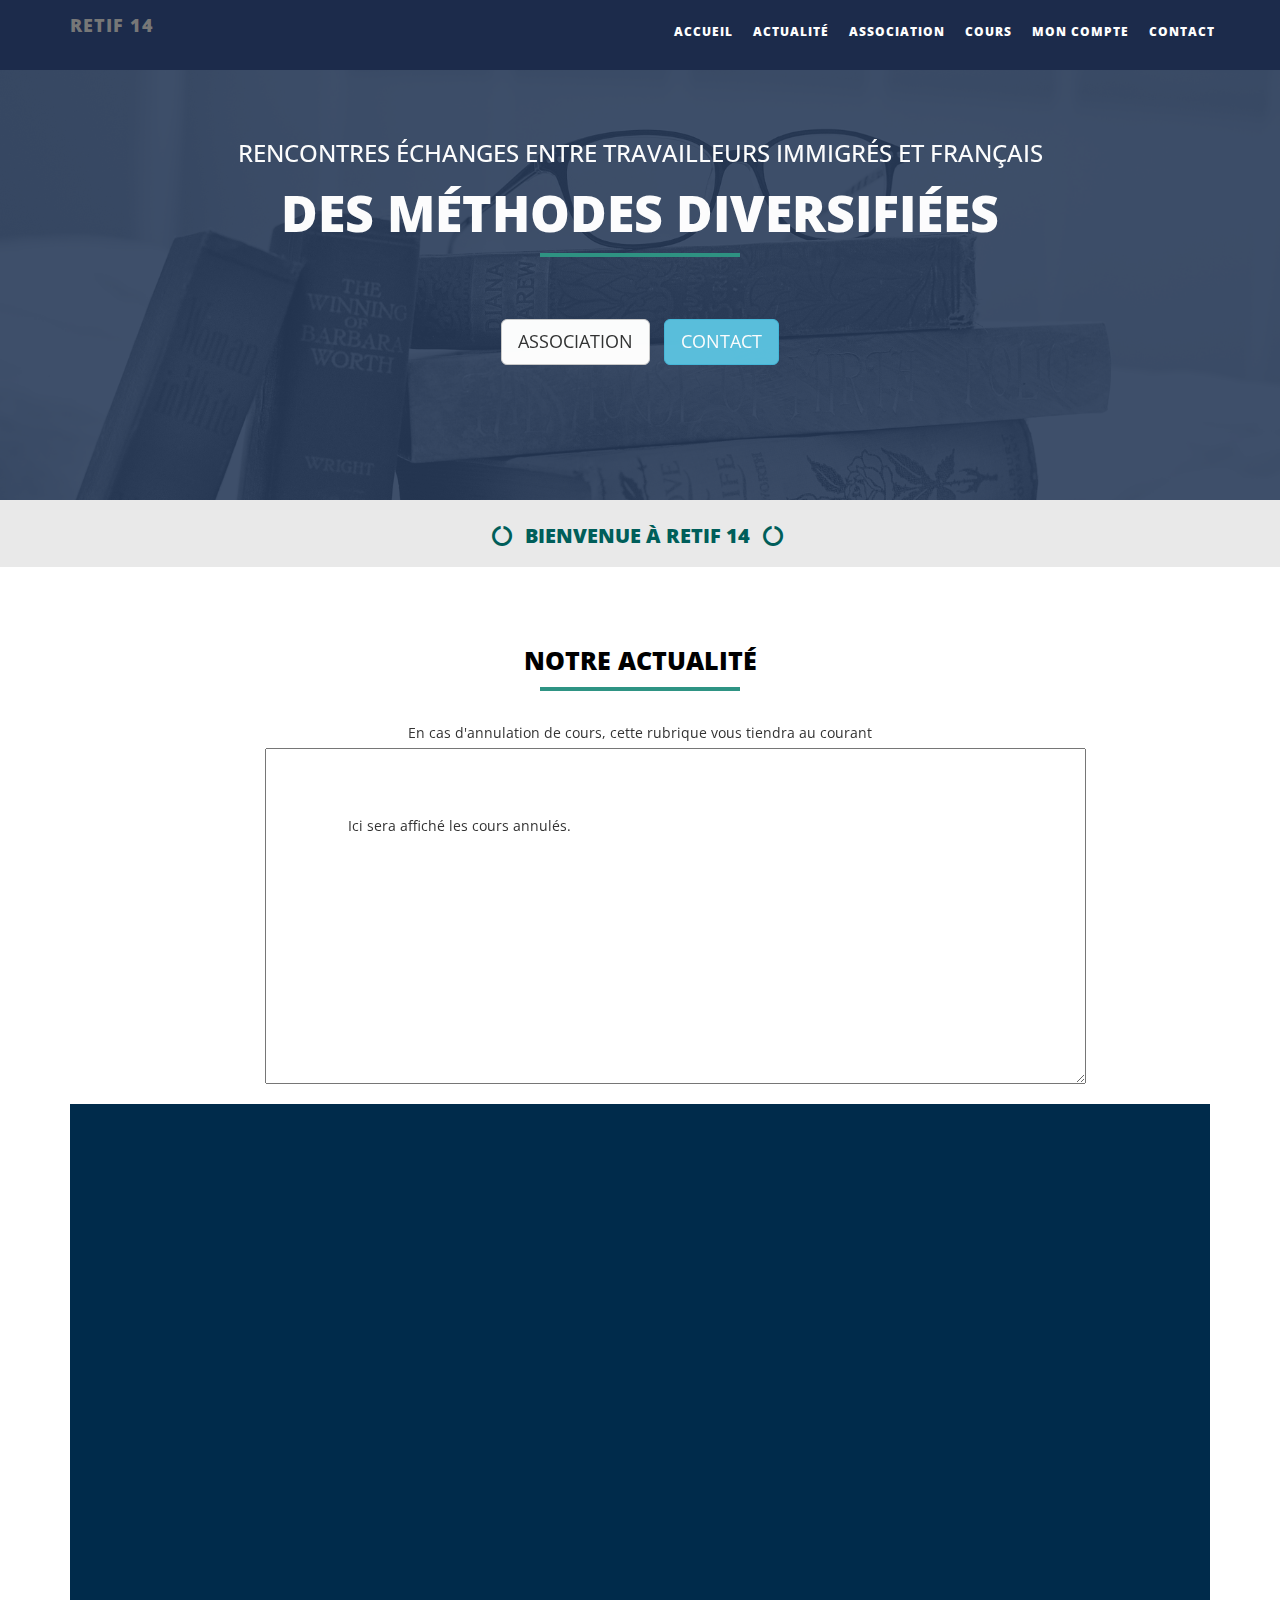
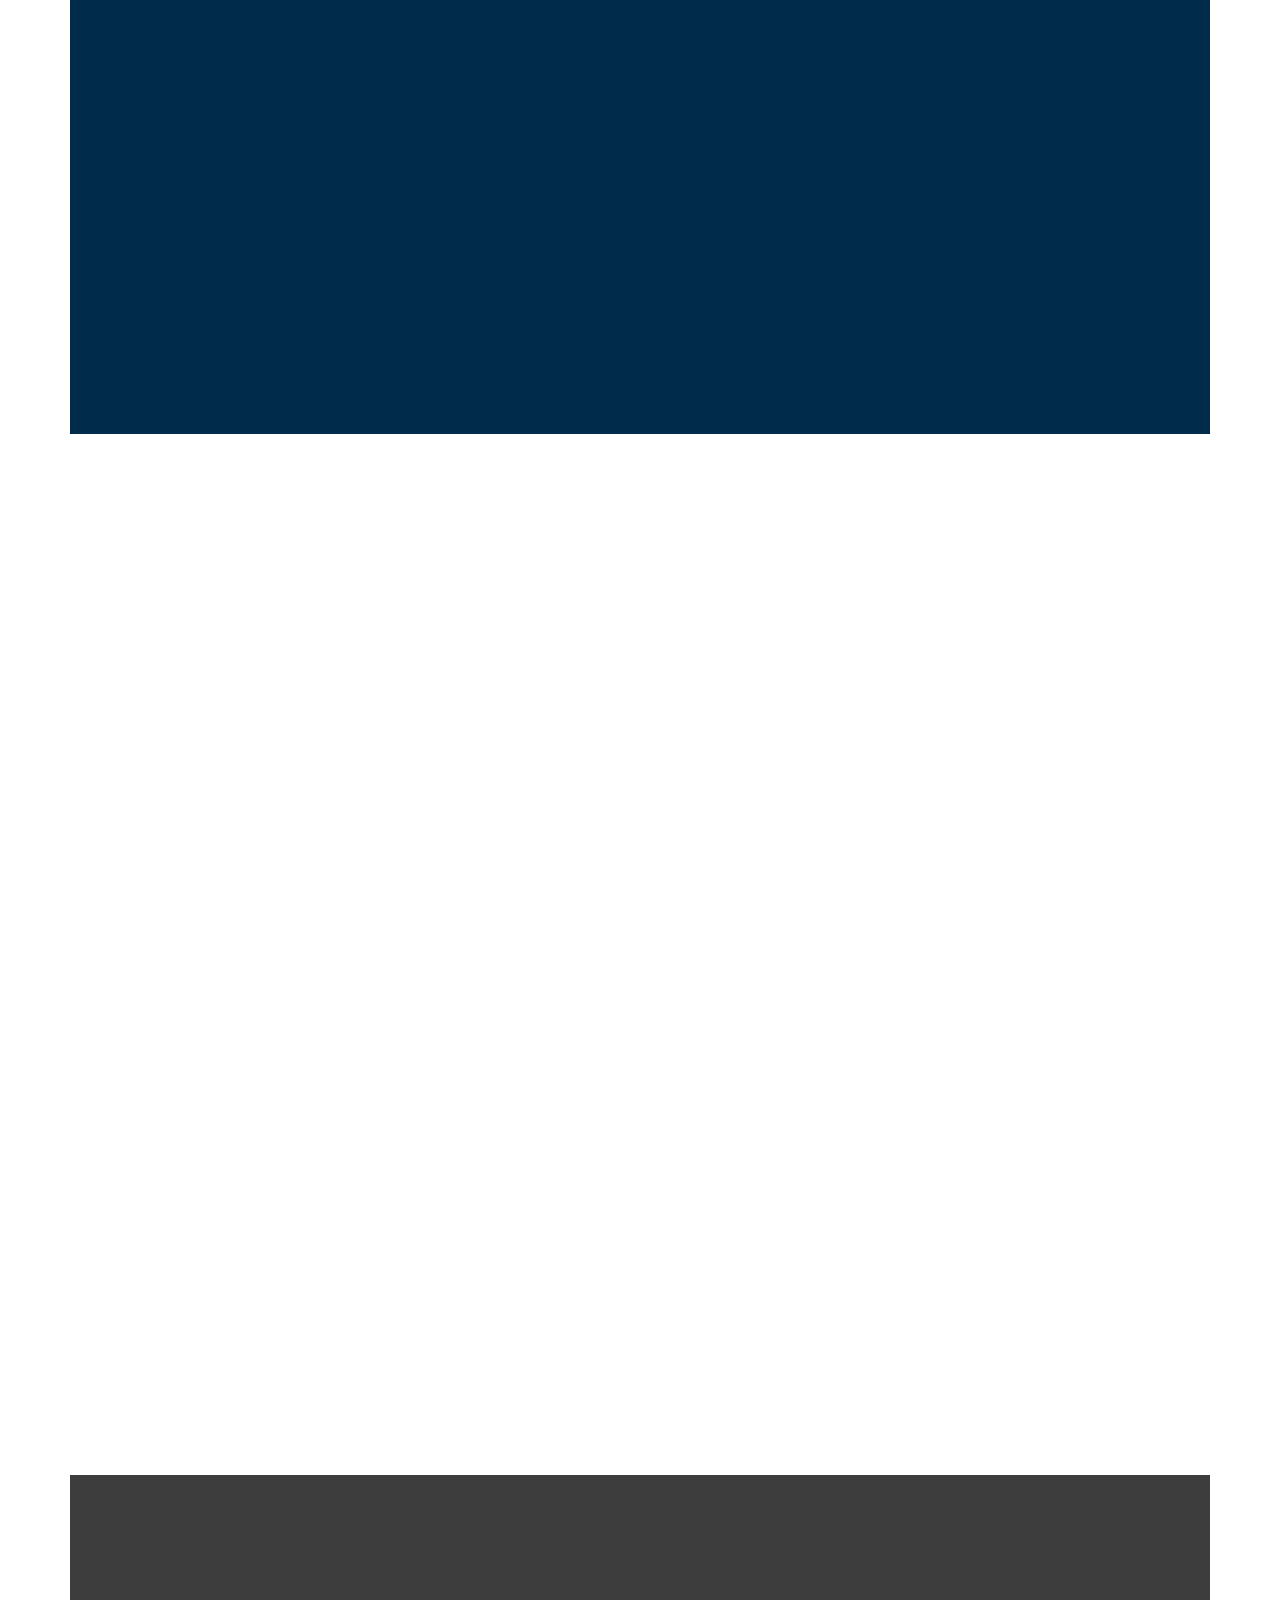
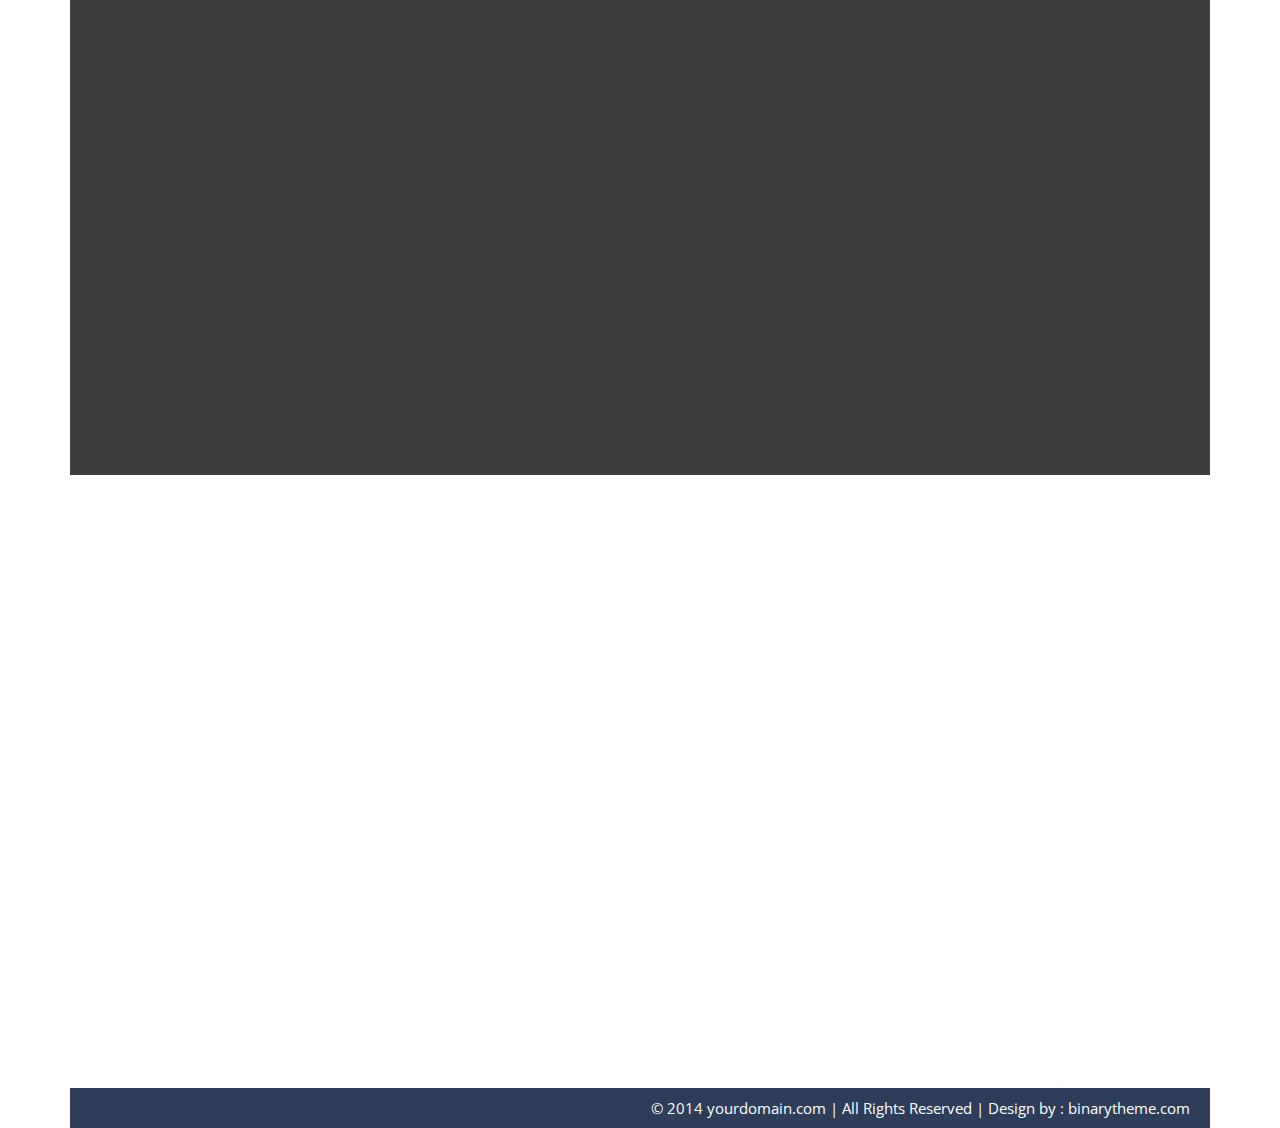
==== RETIF/ACCUEIL/ACCUEIL.html @ 1f532c7a "commit du 1er prototype" ====
﻿<!DOCTYPE html>
<html xmlns="http://www.w3.org/1999/xhtml">
<head>
    <meta charset="utf-8" />
    <meta name="viewport" content="width=device-width, initial-scale=1, maximum-scale=1" />
    <meta name="description" content="" />
    <meta name="author" content="" />
    <title>RETIF 14</title>
    <!-- BOOTSTRAP CORE STYLE CSS -->
    <link href="assets/css/bootstrap.css" rel="stylesheet" />
    <!-- FONT AWESOME CSS -->
	<link href="assets/css/font-awesome.min.css" rel="stylesheet" />
     <!-- FLEXSLIDER CSS -->
	<link href="assets/css/flexslider.css" rel="stylesheet" />
    <!-- CUSTOM STYLE CSS -->
    <link href="assets/css/style.css" rel="stylesheet" />    
  	<!-- Google	Fonts -->
	<link href='http://fonts.googleapis.com/css?family=Open+Sans:400,700,300' rel='stylesheet' type='text/css' />
</head>
<body >
   
 <div class="navbar navbar-inverse navbar-fixed-top " id="menu">
        <div class="container">
            <div class="navbar-header">
                <button type="button" class="navbar-toggle" data-toggle="collapse" data-target=".navbar-collapse">
                    <span class="icon-bar"></span>
                    <span class="icon-bar"></span>
                    <span class="icon-bar"></span>
                </button>
                <a class="navbar-brand">RETIF 14 </a>
            </div>
            <div class="navbar-collapse collapse move-me">
                <ul class="nav navbar-nav navbar-right">
                    <li ><a href="#home">ACCUEIL</a></li>
                     <li><a href="#features-sec">ACTUALITÉ</a></li>
                    <li><a href="#faculty-sec">ASSOCIATION</a></li>
                     <li><a href="#course-sec">COURS</a></li>
                     <li><a href ="#compte-sec"> MON COMPTE</a></li>
                     <li><a href="#contact-sec">CONTACT</a></li>
                </ul>
            </div>
           
        </div>
    </div>
      <!--NAVBAR SECTION END-->
       <div class="home-sec" id="home" >
           <div class="overlay">
 <div class="container">
           <div class="row text-center " >
           
               <div class="col-lg-12  col-md-12 col-sm-12">
               
                <div class="flexslider set-flexi" id="main-section" >
                    <ul class="slides move-me">
                        <!-- Slider 01 -->
                        <li>
                              <h3>Rencontres Échanges entre Travailleurs Immigrés et Français</h3>
                           <h1>DES MÉTHODES DIVERSIFIÉES</h1>
                            <a  href="#faculty-sec" class="btn btn-default btn-lg" >
                                ASSOCIATION 
                            </a>
                             <a  href="#contact-sec" class="btn btn-info btn-lg" >
                                CONTACT
                            </a>
                        </li>
                        <!-- End Slider 01 -->
                        
                        <!-- Slider 02 -->
                        <li>
                            <h3>Rencontres Échanges entre Travailleurs Immigrés et Français</h3>
                           <h1>DES COURS ADAPTÉS</h1>
                             <a  href="#faculty-sec" class="btn btn-default btn-lg" >
                               ASSOCIATION
                            </a>
                             <a  href="#contact-sec" class="btn btn-info btn-lg" >
                                CONTACT
                            </a>
                        </li>
                        <!-- End Slider 02 -->
                        
                        <!-- Slider 03 -->
                        <li>
                            <h3>Rencontres Échanges entre Travailleurs Immigrés et Français</h3>
                           <h1>DES PROFESSEURS ENGAGÉS</h1>
                             <a  href="#faculty-sec" class="btn btn-default btn-lg" >
                                ASSOCIATION
                            </a>
                             <a  href="#contact-sec" class="btn btn-info btn-lg" >
                                CONTACT
                            </a>
                        </li>
                        <!-- End Slider 03 -->
                    </ul>
                </div>
                   
     
              
              
            </div>
                
               </div>
                </div>
           </div>
           
       </div>
       <!--HOME SECTION END-->   
    <div  class="tag-line" >
         <div class="container">
           <div class="row  text-center" >
           
               <div class="col-lg-12  col-md-12 col-sm-12">
               
        <h2 data-scroll-reveal="enter from the bottom after 0.1s" ><i class="fa fa-circle-o-notch"></i> BIENVENUE À RETIF 14 <i class="fa fa-circle-o-notch"></i> </h2>
                   </div>
               </div>
             </div>
        
    </div>
    <!--HOME SECTION TAG LINE END-->   
         <div id="features-sec" class="container set-pad" >
             <div class="row text-center">
                 <div class="col-lg-8 col-lg-offset-2 col-md-8 col-sm-8 col-md-offset-2 col-sm-offset-2">
                     <h1 data-scroll-reveal="enter from the bottom after 0.2s"  class="header-line"> NOTRE ACTUALITÉ </h1>
                     <p data-scroll-reveal="enter from the bottom after 0.3s" >
                     En cas d'annulation de cours, cette rubrique vous tiendra au courant
                     <textarea name="textarea"
                    rows="11" cols="100">


                    Ici sera affiché les cours annulés.
                    
                    </textarea>

                    </p>
                 </div>

             </div>
             <!--/.HEADER LINE END-->


   <!-- FEATURES SECTION END-->
    <div id="faculty-sec" >
    <div class="container set-pad">
             <div class="row text-center">
                 <div class="col-lg-8 col-lg-offset-2 col-md-8 col-sm-8 col-md-offset-2 col-sm-offset-2">
                     <h1 data-scroll-reveal="enter from the bottom after 0.1s" class="header-line">ASSOCIATION </h1>
                     <p data-scroll-reveal="enter from the bottom after 0.3s">
                      Découvrez notre association !
                         </p>
                 </div>

             </div>
             <!--/.HEADER LINE END-->

           <div class="row" >
           
               
                 <div class="col-lg-4  col-md-4 col-sm-4" data-scroll-reveal="enter from the bottom after 0.4s">
                     <div class="faculty-div">
                     <img src="assets/img/faculty/1.jpg"  class="img-rounded" />
                   <h3 > Qui sommes-nous ? </h3>
                 <hr />

                   <p >
                   RETIF 14 éme arrondissement est une association apolitique, à but non lucratif
                   qui propose des cours d'alphabétisation à des immigrés et des réfugiés à Paris. 
                       
                   </p>
                </div>
                   </div>
                 <div class="col-lg-4  col-md-4 col-sm-4" data-scroll-reveal="enter from the bottom after 0.5s">
                     <div class="faculty-div">
                     <a href="http://www.freepik.com/free-photos-vectors/logo">  <img src="assets/img/faculty/2.jpg"  class="img-rounded" /> </a>
                   <h3 > Nos bénévoles</h3>
                 <hr />

                   <p >
                    Nous sommes un groupe d'une vingtaine de bénévoles : français et étrangers. Issus de formations différentes,
                    nous nous réunissons autour d'un but commun : donner des cours d'alphabétisation ainsi qu'un petit coup de main.
                       
                   </p>
                </div>
                   </div>
               <div class="col-lg-4  col-md-4 col-sm-4" data-scroll-reveal="enter from the bottom after 0.6s">
                     <div class="faculty-div">
                     <img src="assets/img/faculty/3.jpg" class="img-rounded" />
                   <h3 >Notre organisation</h3>
                 <hr />
                         
                   <p >

                        <h4> Niveaux : </h4>  Débutant, Avancé et Expert
                        <h4> Horaires : </h4> Du Lundi au jeudi (20h à 22h) sauf le mercredi (18h à 20h)
                        <h4> Locaux : </h4> Du mardi au jeudi (Centre social Maurice Noguès) et le lundi (Centre social Didot) : Adresses complétes en bas de page 
                       
                   </p>
                </div>
                   </div>
                 
               </div>
             </div>
        </div>
    <!-- FACULTY SECTION END-->
      <div id="course-sec" class="container set-pad">
             <div class="row text-center">
                 <div class="col-lg-8 col-lg-offset-2 col-md-8 col-sm-8 col-md-offset-2 col-sm-offset-2">
                     <h1 data-scroll-reveal="enter from the bottom after 0.1s" class="header-line"> COURS </h1>
                     <p data-scroll-reveal="enter from the bottom after 0.3s">
                      Découvrez le contenu de votre prochain cours !
                         </p>
                 </div>

             </div>
             <!--/.HEADER LINE END-->

           <div class="row" >
           
               
                 <div class="col-lg-4  col-md-4 col-sm-4" data-scroll-reveal="enter from the bottom after 0.4s">
                     <div class="about-div">
                     <i class="fa fa-paper-plane-o fa-4x icon-round-border" ></i>
                   <h3 id = "debutant" >DÉBUTANT</h3>
                 <hr />
                       <hr />
                   <p >
                       Dans notre prochain cours, nous allons étudier :
                       
                   </p>
                </div>

                   </div>
                   <div class="col-lg-4  col-md-4 col-sm-4" data-scroll-reveal="enter from the bottom after 0.5s">
                     <div class="about-div">
                     <i class="fa fa-bolt fa-4x icon-round-border" ></i>
                   <h3 id = "avance">AVANCÉ</h3>
                 <hr />
                       <hr />
                   <p >
                      Dans notre prochain cours, nous allons étudier :
                       
                   </p>
                </div>
                   </div>

                 <div class="col-lg-4  col-md-4 col-sm-4" data-scroll-reveal="enter from the bottom after 0.6s">
                     <div class="about-div">
                     <i class="fa fa-magic fa-4x icon-round-border" ></i>
                   <h3 id="expert">EXPERT</h3>
                 <hr />
                       <hr />
                   <p >
                       Dans notre prochain cours, nous allons étudier :
                       
                   </p>
                </div>
                   </div>
                 
               </div>
             </div>
      <!-- COURSES SECTION END-->

       <div id="compte-sec"   >
           <div class="overlay">
 <div class="container set-pad">
      <div class="row text-center">
                 <div class="col-lg-8 col-lg-offset-2 col-md-8 col-sm-8 col-md-offset-2 col-sm-offset-2">
                     <h1 data-scroll-reveal="enter from the bottom after 0.1s" class="header-line" >MON COMPTE </h1>
                     <p data-scroll-reveal="enter from the bottom after 0.3s">
                     Je suis un intervenant RETIF et je me connecte sur mon compte :)
                         </p>
                 </div>

             </div>
             <!--/.HEADER LINE END-->
           <div class="row set-row-pad"  data-scroll-reveal="enter from the bottom after 0.5s" >
           
               
                 <div class="col-lg-8 col-lg-offset-2 col-md-8 col-md-offset-2 col-sm-8 col-sm-offset-2">
                    <form method="post" action="../INTERVENANT/INTERVENANT.html" >
                        <div class="form-group">

                        	<label for="pseudo"> PSEUDO </label>
                            <input type="text" class="form-control " name="pseudo" id="pseudo" required="required" />
                        </div>
                        <div class="form-group">

                        	<label for="pass"> MOT DE PASSE </label>
                            <input type="password" class="form-control" name="pass" id="pass" required="required" />
                        </div>
                        <div class="form-group">
                            <button type="submit" class="btn btn-info btn-block btn-lg">Me connecter</button>
                        </div>

                    </form>
                </div>

               </div>
                </div>
          </div> 
       </div>


       <!--/.COMPTE SECTION END-->

    <div id="contact-sec"   >
           <div class="overlay">
 <div class="container set-pad">
      <div class="row text-center">
                 <div class="col-lg-8 col-lg-offset-2 col-md-8 col-sm-8 col-md-offset-2 col-sm-offset-2">
                     <h1 data-scroll-reveal="enter from the bottom after 0.1s" class="header-line" >NOUS CONTACTER </h1>
                     <p data-scroll-reveal="enter from the bottom after 0.3s">
                      Si vous désirez nous contacter, n'hésitez pas à remplir le formulaire ci-joint
                         </p>
                 </div>

             </div>
             <!--/.HEADER LINE END-->
           <div class="row set-row-pad"  data-scroll-reveal="enter from the bottom after 0.5s" >
           
               
                 <div class="col-lg-8 col-lg-offset-2 col-md-8 col-md-offset-2 col-sm-8 col-sm-offset-2">
                    <form>
                        <div class="form-group">
                            <input type="text" class="form-control "  required="required" placeholder="NOM et Prénom" />
                        </div>
                        <div class="form-group">
                            <input type="email" class="form-control " required="required"  placeholder="Email" />
                        </div>
                        <div class="form-group">
                            <textarea name="message" required="required" class="form-control" style="min-height: 150px;" placeholder="Message"></textarea>
                        </div>
                        <div class="form-group">
                            <button type="submit" class="btn btn-info btn-block btn-lg">Envoyer</button>
                        </div>

                    </form>
                </div>

                   
     
              
              
                
               </div>
                </div>
          </div> 
       </div>
     <div class="container">
             <div class="row set-row-pad"  >


             		<!-- This is the GOOGLE MAP for the Noguès center -->
    				<div class="col-lg-4 col-md-4 col-sm-4   col-lg-offset-1 col-md-offset-1 col-sm-offset-1 " data-scroll-reveal="enter from the bottom after 0.4s">

    	<hr />
                    <h3><strong> Les cours du MARDI, MERCREDI et JEUDI</strong></h3>
                    <div>
                        <h4> Centre social Maurice Noguès </h4>
                        <h4> 5 avenue de la Porte de Vanves </h4>
                        <h4> 75014 PARIS </h4>
                        <h4> Métro 13 ou Tram T3a : Porte de Vanves</h4>
                    </div>

                    <iframe src="https://www.google.com/maps/embed?pb=!1m18!1m12!1m3!1d2626.6887037570127!2d2.302679214796208!3d48.82600071094223!2m3!1f0!2f0!3f0!3m2!1i1024!2i768!4f13.1!3m3!1m2!1s0x47e6705b30904825%3A0xce2ab997d2bbb102!2sCentre+Social+Maurice+Nogu%C3%A8s!5e0!3m2!1sfr!2sfr!4v1484058791817" width="400" height="300" frameborder="0" style="border:0" allowfullscreen></iframe>
                    </div>

                    <!-- This is the GOOGLE MAP for the Didot center -->
                 	<div class="col-lg-4 col-md-4 col-sm-4   col-lg-offset-1 col-md-offset-1 col-sm-offset-1" data-scroll-reveal="enter from the bottom after 0.4s">                   
        <hr />
        			<h3><strong> Le cours d'informatique du LUNDI </h3></strong>
                    <div>
                    	<h4>Centre social Didot </h4>
                    	<h4>15, rue des Mariniers </h4>
                    	<h4>75014 Paris </h4>
                    	<h4> Métro 13 ou Tram T3a : Porte de Vanves</h4>
                    </div>

                    <iframe src="https://www.google.com/maps/embed?pb=!1m18!1m12!1m3!1d2626.6359156319277!2d2.309997314796262!3d48.827007810871336!2m3!1f0!2f0!3f0!3m2!1i1024!2i768!4f13.1!3m3!1m2!1s0x47e6704e20525acf%3A0xbee3fab76bc2a2e!2s15+Rue+des+Mariniers%2C+75014+Paris!5e0!3m2!1sfr!2sfr!4v1484058508523" width="400" height="300" frameborder="0" style="border:0" allowfullscreen></iframe>
                    </div>

            </div>
        </div>

     <!-- CONTACT SECTION END-->
    <div id="footer">
          &copy 2014 yourdomain.com | All Rights Reserved |  <a href="http://binarytheme.com" style="color: #fff" target="_blank">Design by : binarytheme.com</a>
    </div>
     <!-- FOOTER SECTION END-->
   
    <!--  Jquery Core Script -->
    <script src="assets/js/jquery-1.10.2.js"></script>
    <!--  Core Bootstrap Script -->
    <script src="assets/js/bootstrap.js"></script>
    <!--  Flexslider Scripts --> 
         <script src="assets/js/jquery.flexslider.js"></script>
     <!--  Scrolling Reveal Script -->
    <script src="assets/js/scrollReveal.js"></script>
    <!--  Scroll Scripts --> 
    <script src="assets/js/jquery.easing.min.js"></script>
    <!--  Custom Scripts --> 
         <script src="assets/js/custom.js"></script>
</body>
</html>
---- RETIF/ACCUEIL/assets/css/style.css ----
﻿/*=============================================================
    Authour URI: www.binarytheme.com
    License: Commons Attribution 3.0

    http://creativecommons.org/licenses/by/3.0/

    100% To use For Personal And Commercial Use.
    IN EXCHANGE JUST GIVE US CREDITS AND TELL YOUR FRIENDS ABOUT US
   
    ========================================================  */

/* =============================================================
   GENERAL STYLES
 ============================================================ */
body {
    font-family: 'Open Sans', sans-serif;
    line-height: 30px;
    font-size: 14px;
}

.set-pad {
    padding-top:35px;
}
.set-row-pad {
    padding-top:30px;
    padding-bottom:50px;
}
/*=====================================
  NAVBAR STYLES 
    ===================================*/

.logo-custom {
    max-height: 40px;
}

#menu {
    background-color: rgba(28, 43, 75, 1);
    color: #fff;
    font-size: 12px;
    font-weight: 900;
    letter-spacing: 1px;
    min-height: 70px;
}


.navbar-inverse {
    border-color: transparent;
}

    .navbar-inverse .navbar-nav > li > a, .navbar-inverse .navbar-nav > li > a:hover {
        color: #FFF;
        padding: 22px 10px;
    }


/*=====================================
  HOME STYLES 
    ===================================*/
.home-sec {
    padding-top: 10px;
    padding-bottom: 60px;
    background: url(../img/header.jpg) no-repeat center center;
    padding: 0;
    -webkit-background-size: cover;
    background-size: cover;
    color: #fff;
    background-attachment: fixed;
}

    .home-sec .overlay {
        background: rgba(38, 57, 88, 0.89);
        min-height: 500px;
    }

    .home-sec h1 {
        color: #fff;
        font-weight: 900;
        font-size: 50px;
        text-transform: uppercase;
        padding-bottom: 35px;
    }

    .home-sec h3 {
        text-transform: uppercase;
    }



.set-flexi {
    -webkit-box-shadow: 0 1px 4px rgba(0, 0, 0, 0);
    -moz-box-shadow: 0 1px 4px rgba(0, 0, 0, 0);
    -o-box-shadow: 0 1px 4px rgba(0, 0, 0, 0);
    box-shadow: 0 1px 4px rgba(0, 0, 0, 0);
    background-color: transparent;
    border: 0px solid #000;
    padding-top: 120px;
}

.flex-control-nav {
    display: none!important;
}

.set-flexi a {
    margin: 5px;
}
/*=====================================
  TAG LINE STYLES 
    ===================================*/

.tag-line {
    background: #E9E9E9;
    color: #000;
}

    .tag-line h2 {
        font-size: 20px;
        font-weight: 900;
        padding: 5px 10px 10px 5px;
        color: #005E5A;
    }

        .tag-line h2 > i {
            margin-left: 8px;
            margin-right: 8px;
        }
/*=====================================
  HEADER LINE STYLES 
    ===================================*/
.header-line {
    font-weight: 900;
    font-size: 25px;
    padding-bottom: 5px;
    padding-top: 25px;
    color: #000;
}

h1::after {
    content: " ";
    border: solid 2px #2f9484;
    display: block;
    width: 200px;
    margin: 12px auto;
}

/*=====================================
  ABOUT STYLES 
  ===================================*/
.about-div {
    padding: 30px;
}

.icon-round-border {
    border: 10px double #1A94C4;
    color: #2f9484;
    text-align: center;
    padding-top: 15px;
    height: 100px;
    width: 100px;
    border-radius: 50%;
    cursor: pointer;
    -webkit-transition: 0.3s;
    -moz-transition: 0.3s;
    -o-transition: 0.3s;
    transition: 0.3s;
}

    .icon-round-border:hover {
        color: #fff;
        border: 10px double #fff;
        background-color: #1A94C4;
        -webkit-transition: 0.3s;
        -moz-transition: 0.3s;
        -o-transition: 0.3s;
        transition: 0.3s;
    }

.about-div hr {
    border: 1px solid #1A94C4;
}

.about-div h3 {
    font-size: 25px;
    font-weight: 700;
    text-transform: uppercase;
}

.about-div p {
    padding-top: 10px;
}

.btn-set {
    border-radius: 0px;
    -webkit-border-radius: 0px;
    -moz-border-radius: 0px;
    margin-bottom: 20px;
}
/*=====================================
  FACULTY STYLES 
  ===================================*/
#faculty-sec {
    background-color: #002B4B ;
    color: #fff;
}

    #faculty-sec .header-line {
        color: #fff;
    }
.faculty-div h4 {
    line-height:30px;
    font-weight:700;
}
.faculty-div {
    padding: 30px;
}

    .faculty-div hr {
        border: 1px solid #1A94C4;
    }

    .faculty-div h3 {
        font-size: 25px;
        font-weight: 700;
        text-transform: uppercase;
    }

    .faculty-div p {
        padding-top: 10px;
        padding-bottom: 15px;
    }

    .faculty-div img {
        border: 10px double #fff;
    }

/*=====================================
  CONTACT STYLES 
  ===================================*/
#contact-sec {
    padding-top: 10px;
    padding-bottom: 60px;
    background: url(../img/contact.jpg) no-repeat center center;
    padding: 0;
    -webkit-background-size: cover;
    background-size: cover;
    color: #fff;
    background-attachment: fixed;
}

#contact-sec .overlay {
        background: rgba(0, 0, 0, 0.76);
        min-height: 600px;
    }

    #contact-sec h1 {
        color:#fff;
    }
#contact-sec .form-control{
    background-color:rgba(255, 255, 255, 0);
    color:#fff;
}
/*=====================================
  Footer STYLES 
  ===================================*/
#footer {
    padding:5px 20px;
    background-color:#2d3d5a;
    text-align:right;
    color:#fff;
    font-size:15px;
}
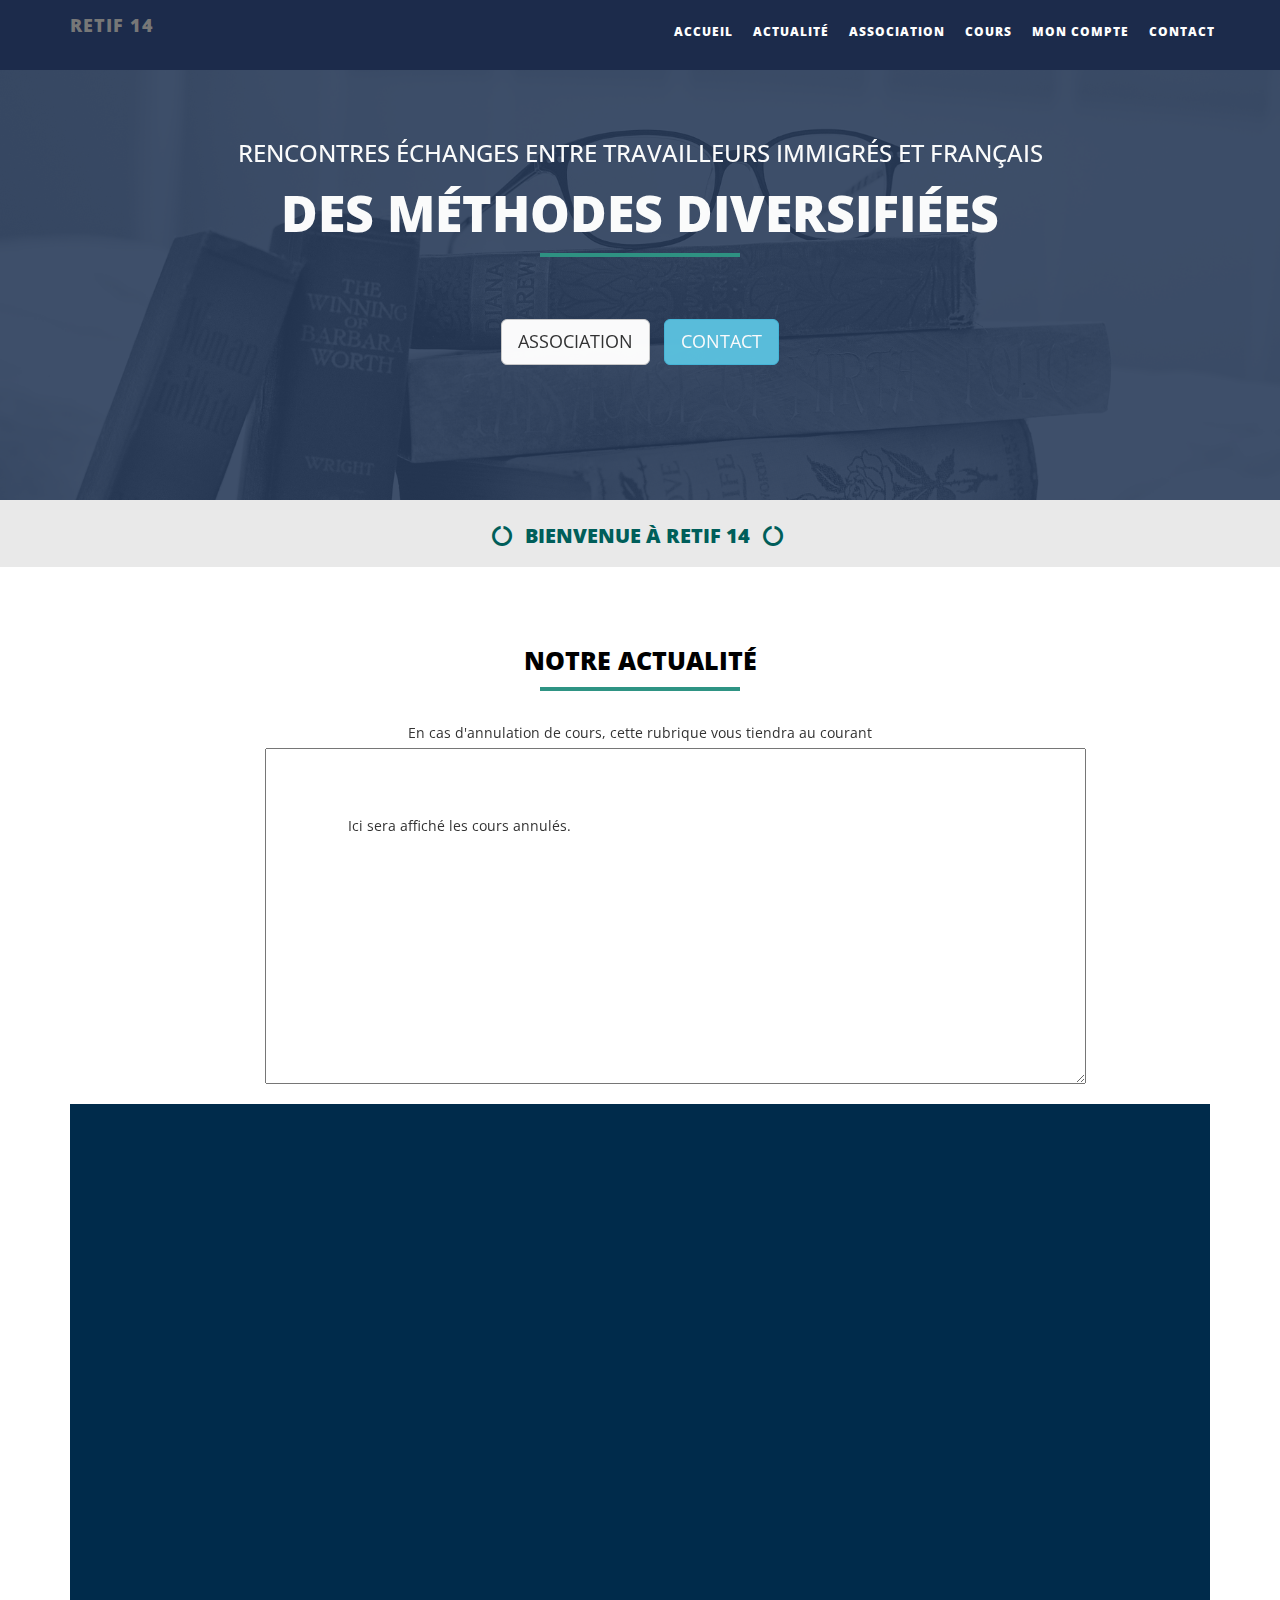
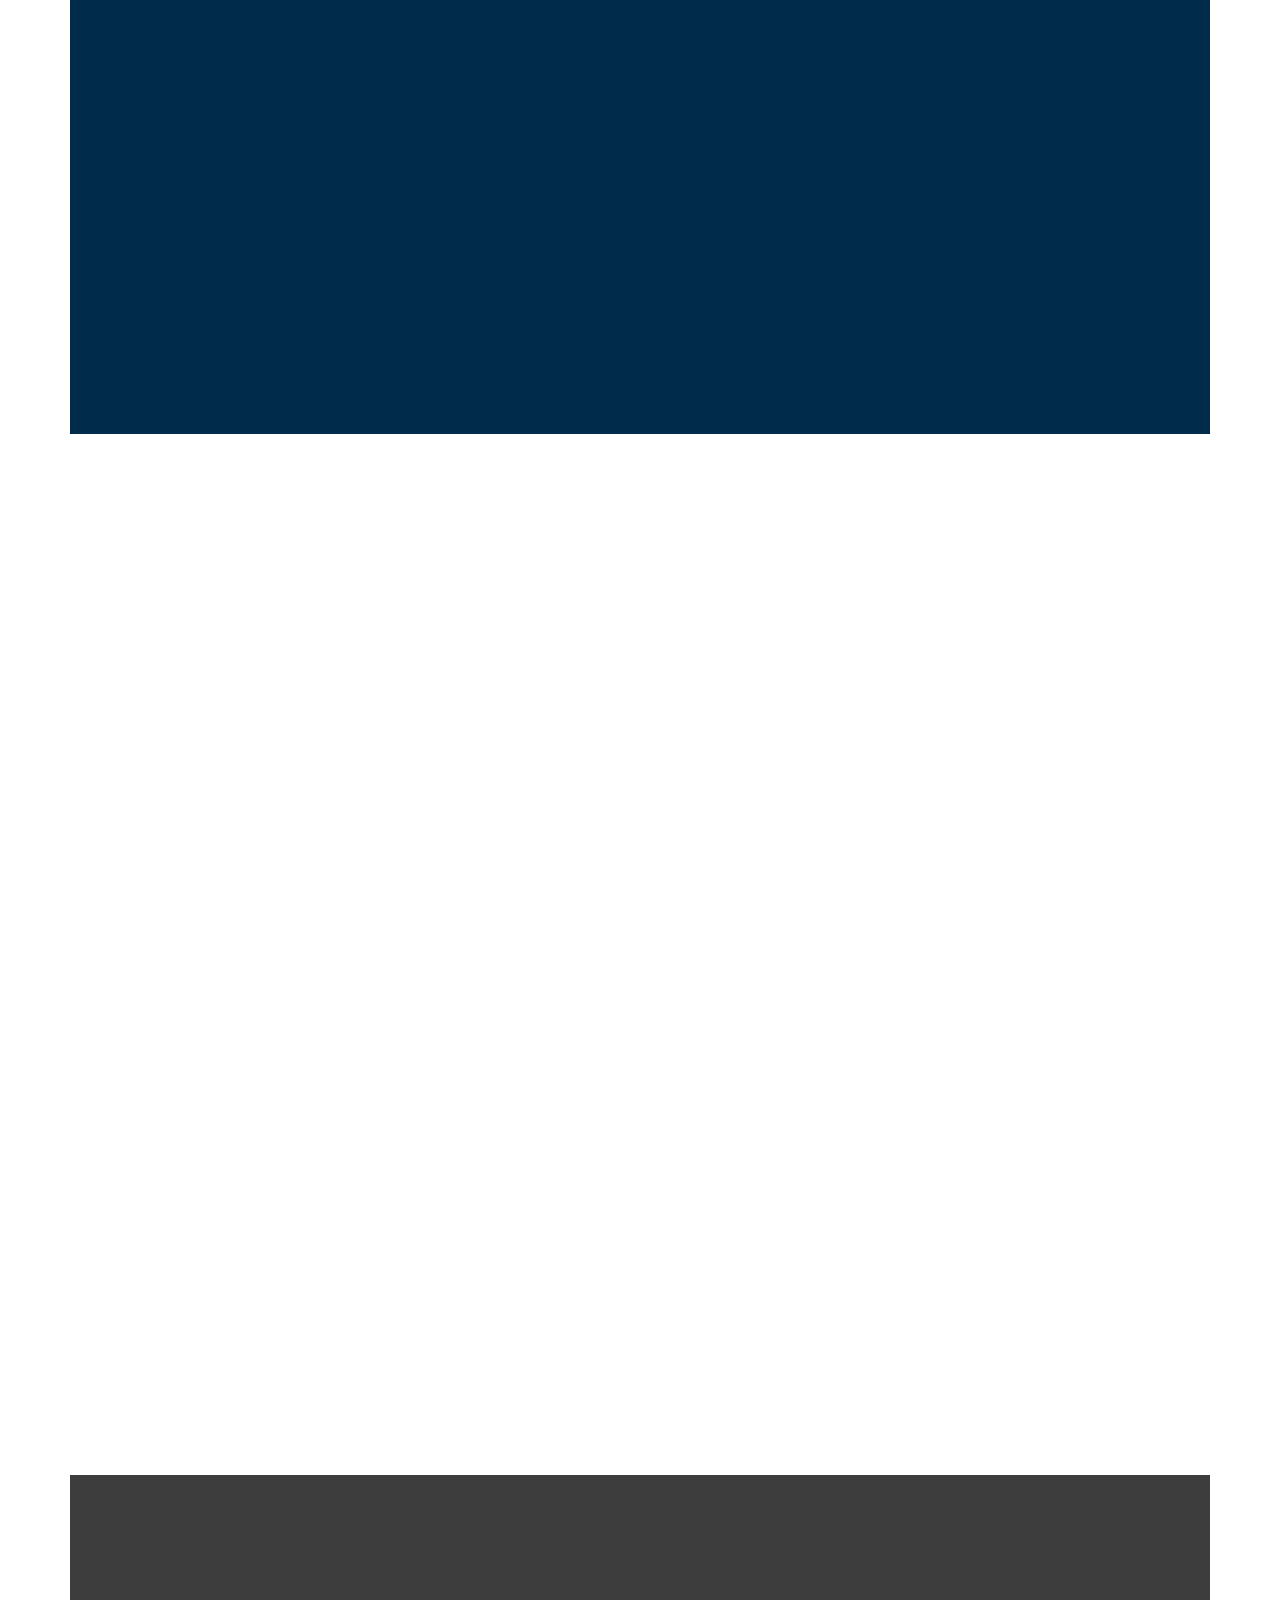
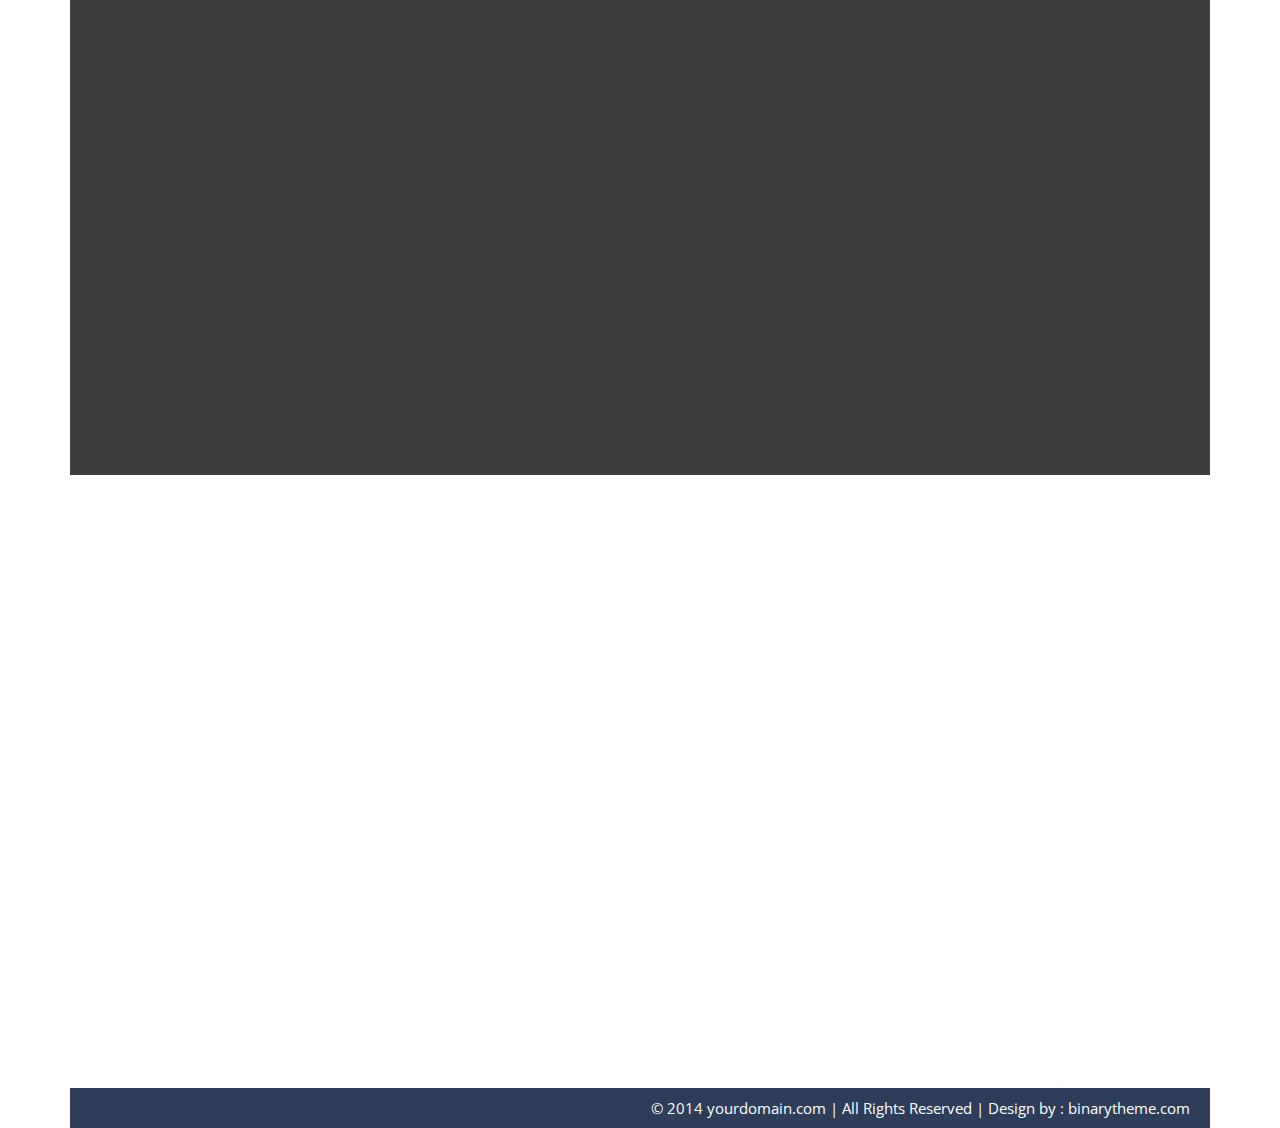
==== commit 32115de7: "Adapting to screen resolution" ====
--- a/RETIF/ACCUEIL/ACCUEIL.html
+++ b/RETIF/ACCUEIL/ACCUEIL.html
@@ -1,403 +1,405 @@
-﻿<!DOCTYPE html>
-<html xmlns="http://www.w3.org/1999/xhtml">
-<head>
-    <meta charset="utf-8" />
-    <meta name="viewport" content="width=device-width, initial-scale=1, maximum-scale=1" />
-    <meta name="description" content="" />
-    <meta name="author" content="" />
-    <title>RETIF 14</title>
-    <!-- BOOTSTRAP CORE STYLE CSS -->
-    <link href="assets/css/bootstrap.css" rel="stylesheet" />
-    <!-- FONT AWESOME CSS -->
-	<link href="assets/css/font-awesome.min.css" rel="stylesheet" />
-     <!-- FLEXSLIDER CSS -->
-	<link href="assets/css/flexslider.css" rel="stylesheet" />
-    <!-- CUSTOM STYLE CSS -->
-    <link href="assets/css/style.css" rel="stylesheet" />    
-  	<!-- Google	Fonts -->
-	<link href='http://fonts.googleapis.com/css?family=Open+Sans:400,700,300' rel='stylesheet' type='text/css' />
-</head>
-<body >
-   
- <div class="navbar navbar-inverse navbar-fixed-top " id="menu">
-        <div class="container">
-            <div class="navbar-header">
-                <button type="button" class="navbar-toggle" data-toggle="collapse" data-target=".navbar-collapse">
-                    <span class="icon-bar"></span>
-                    <span class="icon-bar"></span>
-                    <span class="icon-bar"></span>
-                </button>
-                <a class="navbar-brand">RETIF 14 </a>
-            </div>
-            <div class="navbar-collapse collapse move-me">
-                <ul class="nav navbar-nav navbar-right">
-                    <li ><a href="#home">ACCUEIL</a></li>
-                     <li><a href="#features-sec">ACTUALITÉ</a></li>
-                    <li><a href="#faculty-sec">ASSOCIATION</a></li>
-                     <li><a href="#course-sec">COURS</a></li>
-                     <li><a href ="#compte-sec"> MON COMPTE</a></li>
-                     <li><a href="#contact-sec">CONTACT</a></li>
-                </ul>
-            </div>
-           
-        </div>
-    </div>
-      <!--NAVBAR SECTION END-->
-       <div class="home-sec" id="home" >
-           <div class="overlay">
- <div class="container">
-           <div class="row text-center " >
-           
-               <div class="col-lg-12  col-md-12 col-sm-12">
-               
-                <div class="flexslider set-flexi" id="main-section" >
-                    <ul class="slides move-me">
-                        <!-- Slider 01 -->
-                        <li>
-                              <h3>Rencontres Échanges entre Travailleurs Immigrés et Français</h3>
-                           <h1>DES MÉTHODES DIVERSIFIÉES</h1>
-                            <a  href="#faculty-sec" class="btn btn-default btn-lg" >
-                                ASSOCIATION 
-                            </a>
-                             <a  href="#contact-sec" class="btn btn-info btn-lg" >
-                                CONTACT
-                            </a>
-                        </li>
-                        <!-- End Slider 01 -->
-                        
-                        <!-- Slider 02 -->
-                        <li>
-                            <h3>Rencontres Échanges entre Travailleurs Immigrés et Français</h3>
-                           <h1>DES COURS ADAPTÉS</h1>
-                             <a  href="#faculty-sec" class="btn btn-default btn-lg" >
-                               ASSOCIATION
-                            </a>
-                             <a  href="#contact-sec" class="btn btn-info btn-lg" >
-                                CONTACT
-                            </a>
-                        </li>
-                        <!-- End Slider 02 -->
-                        
-                        <!-- Slider 03 -->
-                        <li>
-                            <h3>Rencontres Échanges entre Travailleurs Immigrés et Français</h3>
-                           <h1>DES PROFESSEURS ENGAGÉS</h1>
-                             <a  href="#faculty-sec" class="btn btn-default btn-lg" >
-                                ASSOCIATION
-                            </a>
-                             <a  href="#contact-sec" class="btn btn-info btn-lg" >
-                                CONTACT
-                            </a>
-                        </li>
-                        <!-- End Slider 03 -->
-                    </ul>
-                </div>
-                   
-     
-              
-              
-            </div>
-                
-               </div>
-                </div>
-           </div>
-           
-       </div>
-       <!--HOME SECTION END-->   
-    <div  class="tag-line" >
-         <div class="container">
-           <div class="row  text-center" >
-           
-               <div class="col-lg-12  col-md-12 col-sm-12">
-               
-        <h2 data-scroll-reveal="enter from the bottom after 0.1s" ><i class="fa fa-circle-o-notch"></i> BIENVENUE À RETIF 14 <i class="fa fa-circle-o-notch"></i> </h2>
-                   </div>
-               </div>
-             </div>
-        
-    </div>
-    <!--HOME SECTION TAG LINE END-->   
-         <div id="features-sec" class="container set-pad" >
-             <div class="row text-center">
-                 <div class="col-lg-8 col-lg-offset-2 col-md-8 col-sm-8 col-md-offset-2 col-sm-offset-2">
-                     <h1 data-scroll-reveal="enter from the bottom after 0.2s"  class="header-line"> NOTRE ACTUALITÉ </h1>
-                     <p data-scroll-reveal="enter from the bottom after 0.3s" >
-                     En cas d'annulation de cours, cette rubrique vous tiendra au courant
-                     <textarea name="textarea"
-                    rows="11" cols="100">
-
-
-                    Ici sera affiché les cours annulés.
-                    
-                    </textarea>
-
-                    </p>
-                 </div>
-
-             </div>
-             <!--/.HEADER LINE END-->
-
-
-   <!-- FEATURES SECTION END-->
-    <div id="faculty-sec" >
-    <div class="container set-pad">
-             <div class="row text-center">
-                 <div class="col-lg-8 col-lg-offset-2 col-md-8 col-sm-8 col-md-offset-2 col-sm-offset-2">
-                     <h1 data-scroll-reveal="enter from the bottom after 0.1s" class="header-line">ASSOCIATION </h1>
-                     <p data-scroll-reveal="enter from the bottom after 0.3s">
-                      Découvrez notre association !
-                         </p>
-                 </div>
-
-             </div>
-             <!--/.HEADER LINE END-->
-
-           <div class="row" >
-           
-               
-                 <div class="col-lg-4  col-md-4 col-sm-4" data-scroll-reveal="enter from the bottom after 0.4s">
-                     <div class="faculty-div">
-                     <img src="assets/img/faculty/1.jpg"  class="img-rounded" />
-                   <h3 > Qui sommes-nous ? </h3>
-                 <hr />
-
-                   <p >
-                   RETIF 14 éme arrondissement est une association apolitique, à but non lucratif
-                   qui propose des cours d'alphabétisation à des immigrés et des réfugiés à Paris. 
-                       
-                   </p>
-                </div>
-                   </div>
-                 <div class="col-lg-4  col-md-4 col-sm-4" data-scroll-reveal="enter from the bottom after 0.5s">
-                     <div class="faculty-div">
-                     <a href="http://www.freepik.com/free-photos-vectors/logo">  <img src="assets/img/faculty/2.jpg"  class="img-rounded" /> </a>
-                   <h3 > Nos bénévoles</h3>
-                 <hr />
-
-                   <p >
-                    Nous sommes un groupe d'une vingtaine de bénévoles : français et étrangers. Issus de formations différentes,
-                    nous nous réunissons autour d'un but commun : donner des cours d'alphabétisation ainsi qu'un petit coup de main.
-                       
-                   </p>
-                </div>
-                   </div>
-               <div class="col-lg-4  col-md-4 col-sm-4" data-scroll-reveal="enter from the bottom after 0.6s">
-                     <div class="faculty-div">
-                     <img src="assets/img/faculty/3.jpg" class="img-rounded" />
-                   <h3 >Notre organisation</h3>
-                 <hr />
-                         
-                   <p >
-
-                        <h4> Niveaux : </h4>  Débutant, Avancé et Expert
-                        <h4> Horaires : </h4> Du Lundi au jeudi (20h à 22h) sauf le mercredi (18h à 20h)
-                        <h4> Locaux : </h4> Du mardi au jeudi (Centre social Maurice Noguès) et le lundi (Centre social Didot) : Adresses complétes en bas de page 
-                       
-                   </p>
-                </div>
-                   </div>
-                 
-               </div>
-             </div>
-        </div>
-    <!-- FACULTY SECTION END-->
-      <div id="course-sec" class="container set-pad">
-             <div class="row text-center">
-                 <div class="col-lg-8 col-lg-offset-2 col-md-8 col-sm-8 col-md-offset-2 col-sm-offset-2">
-                     <h1 data-scroll-reveal="enter from the bottom after 0.1s" class="header-line"> COURS </h1>
-                     <p data-scroll-reveal="enter from the bottom after 0.3s">
-                      Découvrez le contenu de votre prochain cours !
-                         </p>
-                 </div>
-
-             </div>
-             <!--/.HEADER LINE END-->
-
-           <div class="row" >
-           
-               
-                 <div class="col-lg-4  col-md-4 col-sm-4" data-scroll-reveal="enter from the bottom after 0.4s">
-                     <div class="about-div">
-                     <i class="fa fa-paper-plane-o fa-4x icon-round-border" ></i>
-                   <h3 id = "debutant" >DÉBUTANT</h3>
-                 <hr />
-                       <hr />
-                   <p >
-                       Dans notre prochain cours, nous allons étudier :
-                       
-                   </p>
-                </div>
-
-                   </div>
-                   <div class="col-lg-4  col-md-4 col-sm-4" data-scroll-reveal="enter from the bottom after 0.5s">
-                     <div class="about-div">
-                     <i class="fa fa-bolt fa-4x icon-round-border" ></i>
-                   <h3 id = "avance">AVANCÉ</h3>
-                 <hr />
-                       <hr />
-                   <p >
-                      Dans notre prochain cours, nous allons étudier :
-                       
-                   </p>
-                </div>
-                   </div>
-
-                 <div class="col-lg-4  col-md-4 col-sm-4" data-scroll-reveal="enter from the bottom after 0.6s">
-                     <div class="about-div">
-                     <i class="fa fa-magic fa-4x icon-round-border" ></i>
-                   <h3 id="expert">EXPERT</h3>
-                 <hr />
-                       <hr />
-                   <p >
-                       Dans notre prochain cours, nous allons étudier :
-                       
-                   </p>
-                </div>
-                   </div>
-                 
-               </div>
-             </div>
-      <!-- COURSES SECTION END-->
-
-       <div id="compte-sec"   >
-           <div class="overlay">
- <div class="container set-pad">
-      <div class="row text-center">
-                 <div class="col-lg-8 col-lg-offset-2 col-md-8 col-sm-8 col-md-offset-2 col-sm-offset-2">
-                     <h1 data-scroll-reveal="enter from the bottom after 0.1s" class="header-line" >MON COMPTE </h1>
-                     <p data-scroll-reveal="enter from the bottom after 0.3s">
-                     Je suis un intervenant RETIF et je me connecte sur mon compte :)
-                         </p>
-                 </div>
-
-             </div>
-             <!--/.HEADER LINE END-->
-           <div class="row set-row-pad"  data-scroll-reveal="enter from the bottom after 0.5s" >
-           
-               
-                 <div class="col-lg-8 col-lg-offset-2 col-md-8 col-md-offset-2 col-sm-8 col-sm-offset-2">
-                    <form method="post" action="../INTERVENANT/INTERVENANT.html" >
-                        <div class="form-group">
-
-                        	<label for="pseudo"> PSEUDO </label>
-                            <input type="text" class="form-control " name="pseudo" id="pseudo" required="required" />
-                        </div>
-                        <div class="form-group">
-
-                        	<label for="pass"> MOT DE PASSE </label>
-                            <input type="password" class="form-control" name="pass" id="pass" required="required" />
-                        </div>
-                        <div class="form-group">
-                            <button type="submit" class="btn btn-info btn-block btn-lg">Me connecter</button>
-                        </div>
-
-                    </form>
-                </div>
-
-               </div>
-                </div>
-          </div> 
-       </div>
-
-
-       <!--/.COMPTE SECTION END-->
-
-    <div id="contact-sec"   >
-           <div class="overlay">
- <div class="container set-pad">
-      <div class="row text-center">
-                 <div class="col-lg-8 col-lg-offset-2 col-md-8 col-sm-8 col-md-offset-2 col-sm-offset-2">
-                     <h1 data-scroll-reveal="enter from the bottom after 0.1s" class="header-line" >NOUS CONTACTER </h1>
-                     <p data-scroll-reveal="enter from the bottom after 0.3s">
-                      Si vous désirez nous contacter, n'hésitez pas à remplir le formulaire ci-joint
-                         </p>
-                 </div>
-
-             </div>
-             <!--/.HEADER LINE END-->
-           <div class="row set-row-pad"  data-scroll-reveal="enter from the bottom after 0.5s" >
-           
-               
-                 <div class="col-lg-8 col-lg-offset-2 col-md-8 col-md-offset-2 col-sm-8 col-sm-offset-2">
-                    <form>
-                        <div class="form-group">
-                            <input type="text" class="form-control "  required="required" placeholder="NOM et Prénom" />
-                        </div>
-                        <div class="form-group">
-                            <input type="email" class="form-control " required="required"  placeholder="Email" />
-                        </div>
-                        <div class="form-group">
-                            <textarea name="message" required="required" class="form-control" style="min-height: 150px;" placeholder="Message"></textarea>
-                        </div>
-                        <div class="form-group">
-                            <button type="submit" class="btn btn-info btn-block btn-lg">Envoyer</button>
-                        </div>
-
-                    </form>
-                </div>
-
-                   
-     
-              
-              
-                
-               </div>
-                </div>
-          </div> 
-       </div>
-     <div class="container">
-             <div class="row set-row-pad"  >
-
-
-             		<!-- This is the GOOGLE MAP for the Noguès center -->
-    				<div class="col-lg-4 col-md-4 col-sm-4   col-lg-offset-1 col-md-offset-1 col-sm-offset-1 " data-scroll-reveal="enter from the bottom after 0.4s">
-
-    	<hr />
-                    <h3><strong> Les cours du MARDI, MERCREDI et JEUDI</strong></h3>
-                    <div>
-                        <h4> Centre social Maurice Noguès </h4>
-                        <h4> 5 avenue de la Porte de Vanves </h4>
-                        <h4> 75014 PARIS </h4>
-                        <h4> Métro 13 ou Tram T3a : Porte de Vanves</h4>
-                    </div>
-
-                    <iframe src="https://www.google.com/maps/embed?pb=!1m18!1m12!1m3!1d2626.6887037570127!2d2.302679214796208!3d48.82600071094223!2m3!1f0!2f0!3f0!3m2!1i1024!2i768!4f13.1!3m3!1m2!1s0x47e6705b30904825%3A0xce2ab997d2bbb102!2sCentre+Social+Maurice+Nogu%C3%A8s!5e0!3m2!1sfr!2sfr!4v1484058791817" width="400" height="300" frameborder="0" style="border:0" allowfullscreen></iframe>
-                    </div>
-
-                    <!-- This is the GOOGLE MAP for the Didot center -->
-                 	<div class="col-lg-4 col-md-4 col-sm-4   col-lg-offset-1 col-md-offset-1 col-sm-offset-1" data-scroll-reveal="enter from the bottom after 0.4s">                   
-        <hr />
-        			<h3><strong> Le cours d'informatique du LUNDI </h3></strong>
-                    <div>
-                    	<h4>Centre social Didot </h4>
-                    	<h4>15, rue des Mariniers </h4>
-                    	<h4>75014 Paris </h4>
-                    	<h4> Métro 13 ou Tram T3a : Porte de Vanves</h4>
-                    </div>
-
-                    <iframe src="https://www.google.com/maps/embed?pb=!1m18!1m12!1m3!1d2626.6359156319277!2d2.309997314796262!3d48.827007810871336!2m3!1f0!2f0!3f0!3m2!1i1024!2i768!4f13.1!3m3!1m2!1s0x47e6704e20525acf%3A0xbee3fab76bc2a2e!2s15+Rue+des+Mariniers%2C+75014+Paris!5e0!3m2!1sfr!2sfr!4v1484058508523" width="400" height="300" frameborder="0" style="border:0" allowfullscreen></iframe>
-                    </div>
-
-            </div>
-        </div>
-
-     <!-- CONTACT SECTION END-->
-    <div id="footer">
-          &copy 2014 yourdomain.com | All Rights Reserved |  <a href="http://binarytheme.com" style="color: #fff" target="_blank">Design by : binarytheme.com</a>
-    </div>
-     <!-- FOOTER SECTION END-->
-   
-    <!--  Jquery Core Script -->
-    <script src="assets/js/jquery-1.10.2.js"></script>
-    <!--  Core Bootstrap Script -->
-    <script src="assets/js/bootstrap.js"></script>
-    <!--  Flexslider Scripts --> 
-         <script src="assets/js/jquery.flexslider.js"></script>
-     <!--  Scrolling Reveal Script -->
-    <script src="assets/js/scrollReveal.js"></script>
-    <!--  Scroll Scripts --> 
-    <script src="assets/js/jquery.easing.min.js"></script>
-    <!--  Custom Scripts --> 
-         <script src="assets/js/custom.js"></script>
-</body>
-</html>
+<!DOCTYPE html>
+<html xmlns="http://www.w3.org/1999/xhtml">
+
+<head>
+    <meta charset="utf-8" />
+    <meta name="viewport" content="width=device-width, initial-scale=1, maximum-scale=1" />
+    <meta name="description" content="" />
+    <meta name="author" content="" />
+    <title>RETIF 14</title>
+    <!-- BOOTSTRAP CORE STYLE CSS -->
+    <link href="assets/css/bootstrap.css" rel="stylesheet" />
+    <!-- FONT AWESOME CSS -->
+    <link href="assets/css/font-awesome.min.css" rel="stylesheet" />
+    <!-- FLEXSLIDER CSS -->
+    <link href="assets/css/flexslider.css" rel="stylesheet" />
+    <!-- CUSTOM STYLE CSS -->
+    <link href="assets/css/style.css" rel="stylesheet" />
+    <!-- Google	Fonts -->
+    <link href='http://fonts.googleapis.com/css?family=Open+Sans:400,700,300' rel='stylesheet' type='text/css' />
+</head>
+
+<body>
+
+    <div class="navbar navbar-inverse navbar-fixed-top " id="menu">
+        <div class="container">
+            <div class="navbar-header">
+                <button type="button" class="navbar-toggle" data-toggle="collapse" data-target=".navbar-collapse">
+                    <span class="icon-bar"></span>
+                    <span class="icon-bar"></span>
+                    <span class="icon-bar"></span>
+                </button>
+                <a class="navbar-brand">RETIF 14 </a>
+            </div>
+            <div class="navbar-collapse collapse move-me">
+                <ul class="nav navbar-nav navbar-right">
+                    <li><a href="#home">ACCUEIL</a></li>
+                    <li><a href="#features-sec">ACTUALITÉ</a></li>
+                    <li><a href="#faculty-sec">ASSOCIATION</a></li>
+                    <li><a href="#course-sec">COURS</a></li>
+                    <li><a href="#compte-sec"> MON COMPTE</a></li>
+                    <li><a href="#contact-sec">CONTACT</a></li>
+                </ul>
+            </div>
+
+        </div>
+    </div>
+    <div class="test">
+        <!--NAVBAR SECTION END-->
+        <div class="home-sec" id="home">
+            <div class="overlay">
+                <div class="container">
+                    <div class="row text-center ">
+
+                        <div class="col-lg-12  col-md-12 col-sm-12">
+
+                            <div class="flexslider set-flexi" id="main-section">
+                                <ul class="slides move-me">
+                                    <!-- Slider 01 -->
+                                    <li>
+                                        <h3>Rencontres Échanges entre Travailleurs Immigrés et Français</h3>
+                                        <h1>DES MÉTHODES DIVERSIFIÉES</h1>
+                                        <a href="#faculty-sec" class="btn btn-default btn-lg">
+                                ASSOCIATION
+                            </a>
+                                        <a href="#contact-sec" class="btn btn-info btn-lg">
+                                CONTACT
+                            </a>
+                                    </li>
+                                    <!-- End Slider 01 -->
+
+                                    <!-- Slider 02 -->
+                                    <li>
+                                        <h3>Rencontres Échanges entre Travailleurs Immigrés et Français</h3>
+                                        <h1>DES COURS ADAPTÉS</h1>
+                                        <a href="#faculty-sec" class="btn btn-default btn-lg">
+                               ASSOCIATION
+                            </a>
+                                        <a href="#contact-sec" class="btn btn-info btn-lg">
+                                CONTACT
+                            </a>
+                                    </li>
+                                    <!-- End Slider 02 -->
+
+                                    <!-- Slider 03 -->
+                                    <li>
+                                        <h3>Rencontres Échanges entre Travailleurs Immigrés et Français</h3>
+                                        <h1>DES PROFESSEURS ENGAGÉS</h1>
+                                        <a href="#faculty-sec" class="btn btn-default btn-lg">
+                                ASSOCIATION
+                            </a>
+                                        <a href="#contact-sec" class="btn btn-info btn-lg">
+                                CONTACT
+                            </a>
+                                    </li>
+                                    <!-- End Slider 03 -->
+                                </ul>
+                            </div>
+
+
+
+
+                        </div>
+
+                    </div>
+                </div>
+            </div>
+        </div>
+        <!--HOME SECTION END-->
+        <div class="tag-line">
+            <div class="container">
+                <div class="row  text-center">
+
+                    <div class="col-lg-12  col-md-12 col-sm-12">
+
+                        <h2 data-scroll-reveal="enter from the bottom after 0.1s"><i class="fa fa-circle-o-notch"></i> BIENVENUE À RETIF 14 <i class="fa fa-circle-o-notch"></i> </h2>
+                    </div>
+                </div>
+            </div>
+        </div>
+    </div>
+    <!--HOME SECTION TAG LINE END-->
+    <div id="features-sec" class="container set-pad">
+        <div class="row text-center">
+            <div class="col-lg-8 col-lg-offset-2 col-md-8 col-sm-8 col-md-offset-2 col-sm-offset-2">
+                <h1 data-scroll-reveal="enter from the bottom after 0.2s" class="header-line"> NOTRE ACTUALITÉ </h1>
+                <p data-scroll-reveal="enter from the bottom after 0.3s">
+                    En cas d'annulation de cours, cette rubrique vous tiendra au courant
+                    <textarea name="textarea" rows="11" cols="100">
+
+
+                    Ici sera affiché les cours annulés.
+
+                    </textarea>
+
+                </p>
+            </div>
+
+        </div>
+        <!--/.HEADER LINE END-->
+
+
+        <!-- FEATURES SECTION END-->
+        <div id="faculty-sec">
+            <div class="container set-pad">
+                <div class="row text-center">
+                    <div class="col-lg-8 col-lg-offset-2 col-md-8 col-sm-8 col-md-offset-2 col-sm-offset-2">
+                        <h1 data-scroll-reveal="enter from the bottom after 0.1s" class="header-line">ASSOCIATION </h1>
+                        <p data-scroll-reveal="enter from the bottom after 0.3s">
+                            Découvrez notre association !
+                        </p>
+                    </div>
+
+                </div>
+                <!--/.HEADER LINE END-->
+
+                <div class="row">
+
+
+                    <div class="col-lg-4  col-md-4 col-sm-4" data-scroll-reveal="enter from the bottom after 0.4s">
+                        <div class="faculty-div">
+                            <img src="assets/img/faculty/1.jpg" class="img-rounded" />
+                            <h3> Qui sommes-nous ? </h3>
+                            <hr />
+
+                            <p>
+                                RETIF 14 éme arrondissement est une association apolitique, à but non lucratif qui propose des cours d'alphabétisation à des immigrés et des réfugiés à Paris.
+
+                            </p>
+                        </div>
+                    </div>
+                    <div class="col-lg-4  col-md-4 col-sm-4" data-scroll-reveal="enter from the bottom after 0.5s">
+                        <div class="faculty-div">
+                            <a href="http://www.freepik.com/free-photos-vectors/logo"> <img src="assets/img/faculty/2.jpg" class="img-rounded" /> </a>
+                            <h3> Nos bénévoles</h3>
+                            <hr />
+
+                            <p>
+                                Nous sommes un groupe d'une vingtaine de bénévoles : français et étrangers. Issus de formations différentes, nous nous réunissons autour d'un but commun : donner des cours d'alphabétisation ainsi qu'un petit coup de main.
+
+                            </p>
+                        </div>
+                    </div>
+                    <div class="col-lg-4  col-md-4 col-sm-4" data-scroll-reveal="enter from the bottom after 0.6s">
+                        <div class="faculty-div">
+                            <img src="assets/img/faculty/3.jpg" class="img-rounded" />
+                            <h3>Notre organisation</h3>
+                            <hr />
+
+                            <p>
+
+                                <h4> Niveaux : </h4> Débutant, Avancé et Expert
+                                <h4> Horaires : </h4> Du Lundi au jeudi (20h à 22h) sauf le mercredi (18h à 20h)
+                                <h4> Locaux : </h4> Du mardi au jeudi (Centre social Maurice Noguès) et le lundi (Centre social Didot) : Adresses complétes en bas de page
+
+                            </p>
+                        </div>
+                    </div>
+
+                </div>
+            </div>
+        </div>
+        <!-- FACULTY SECTION END-->
+        <div id="course-sec" class="container set-pad">
+            <div class="row text-center">
+                <div class="col-lg-8 col-lg-offset-2 col-md-8 col-sm-8 col-md-offset-2 col-sm-offset-2">
+                    <h1 data-scroll-reveal="enter from the bottom after 0.1s" class="header-line"> COURS </h1>
+                    <p data-scroll-reveal="enter from the bottom after 0.3s">
+                        Découvrez le contenu de votre prochain cours !
+                    </p>
+                </div>
+
+            </div>
+            <!--/.HEADER LINE END-->
+
+            <div class="row">
+
+
+                <div class="col-lg-4  col-md-4 col-sm-4" data-scroll-reveal="enter from the bottom after 0.4s">
+                    <div class="about-div">
+                        <i class="fa fa-paper-plane-o fa-4x icon-round-border"></i>
+                        <h3 id="debutant">DÉBUTANT</h3>
+                        <hr />
+                        <hr />
+                        <p>
+                            Dans notre prochain cours, nous allons étudier :
+
+                        </p>
+                    </div>
+
+                </div>
+                <div class="col-lg-4  col-md-4 col-sm-4" data-scroll-reveal="enter from the bottom after 0.5s">
+                    <div class="about-div">
+                        <i class="fa fa-bolt fa-4x icon-round-border"></i>
+                        <h3 id="avance">AVANCÉ</h3>
+                        <hr />
+                        <hr />
+                        <p>
+                            Dans notre prochain cours, nous allons étudier :
+
+                        </p>
+                    </div>
+                </div>
+
+                <div class="col-lg-4  col-md-4 col-sm-4" data-scroll-reveal="enter from the bottom after 0.6s">
+                    <div class="about-div">
+                        <i class="fa fa-magic fa-4x icon-round-border"></i>
+                        <h3 id="expert">EXPERT</h3>
+                        <hr />
+                        <hr />
+                        <p>
+                            Dans notre prochain cours, nous allons étudier :
+
+                        </p>
+                    </div>
+                </div>
+
+            </div>
+        </div>
+        <!-- COURSES SECTION END-->
+
+        <div id="compte-sec">
+            <div class="overlay">
+                <div class="container set-pad">
+                    <div class="row text-center">
+                        <div class="col-lg-8 col-lg-offset-2 col-md-8 col-sm-8 col-md-offset-2 col-sm-offset-2">
+                            <h1 data-scroll-reveal="enter from the bottom after 0.1s" class="header-line">MON COMPTE </h1>
+                            <p data-scroll-reveal="enter from the bottom after 0.3s">
+                                Je suis un intervenant RETIF et je me connecte sur mon compte :)
+                            </p>
+                        </div>
+
+                    </div>
+                    <!--/.HEADER LINE END-->
+                    <div class="row set-row-pad" data-scroll-reveal="enter from the bottom after 0.5s">
+
+
+                        <div class="col-lg-8 col-lg-offset-2 col-md-8 col-md-offset-2 col-sm-8 col-sm-offset-2">
+                            <form method="post" action="../INTERVENANT/INTERVENANT.html">
+                                <div class="form-group">
+
+                                    <label for="pseudo"> PSEUDO </label>
+                                    <input type="text" class="form-control " name="pseudo" id="pseudo" required="required" />
+                                </div>
+                                <div class="form-group">
+
+                                    <label for="pass"> MOT DE PASSE </label>
+                                    <input type="password" class="form-control" name="pass" id="pass" required="required" />
+                                </div>
+                                <div class="form-group">
+                                    <button type="submit" class="btn btn-info btn-block btn-lg">Me connecter</button>
+                                </div>
+
+                            </form>
+                        </div>
+
+                    </div>
+                </div>
+            </div>
+        </div>
+
+
+        <!--/.COMPTE SECTION END-->
+
+        <div id="contact-sec">
+            <div class="overlay">
+                <div class="container set-pad">
+                    <div class="row text-center">
+                        <div class="col-lg-8 col-lg-offset-2 col-md-8 col-sm-8 col-md-offset-2 col-sm-offset-2">
+                            <h1 data-scroll-reveal="enter from the bottom after 0.1s" class="header-line">NOUS CONTACTER </h1>
+                            <p data-scroll-reveal="enter from the bottom after 0.3s">
+                                Si vous désirez nous contacter, n'hésitez pas à remplir le formulaire ci-joint
+                            </p>
+                        </div>
+
+                    </div>
+                    <!--/.HEADER LINE END-->
+                    <div class="row set-row-pad" data-scroll-reveal="enter from the bottom after 0.5s">
+
+
+                        <div class="col-lg-8 col-lg-offset-2 col-md-8 col-md-offset-2 col-sm-8 col-sm-offset-2">
+                            <form>
+                                <div class="form-group">
+                                    <input type="text" class="form-control " required="required" placeholder="NOM et Prénom" />
+                                </div>
+                                <div class="form-group">
+                                    <input type="email" class="form-control " required="required" placeholder="Email" />
+                                </div>
+                                <div class="form-group">
+                                    <textarea name="message" required="required" class="form-control" style="min-height: 150px;" placeholder="Message"></textarea>
+                                </div>
+                                <div class="form-group">
+                                    <button type="submit" class="btn btn-info btn-block btn-lg">Envoyer</button>
+                                </div>
+
+                            </form>
+                        </div>
+
+
+
+
+
+
+                    </div>
+                </div>
+            </div>
+        </div>
+        <div class="container">
+            <div class="row set-row-pad">
+
+
+                <!-- This is the GOOGLE MAP for the Noguès center -->
+                <div class="col-lg-4 col-md-4 col-sm-4   col-lg-offset-1 col-md-offset-1 col-sm-offset-1 " data-scroll-reveal="enter from the bottom after 0.4s">
+
+                    <hr />
+                    <h3><strong> Les cours du MARDI, MERCREDI et JEUDI</strong></h3>
+                    <div>
+                        <h4> Centre social Maurice Noguès </h4>
+                        <h4> 5 avenue de la Porte de Vanves </h4>
+                        <h4> 75014 PARIS </h4>
+                        <h4> Métro 13 ou Tram T3a : Porte de Vanves</h4>
+                    </div>
+
+                    <iframe src="https://www.google.com/maps/embed?pb=!1m18!1m12!1m3!1d2626.6887037570127!2d2.302679214796208!3d48.82600071094223!2m3!1f0!2f0!3f0!3m2!1i1024!2i768!4f13.1!3m3!1m2!1s0x47e6705b30904825%3A0xce2ab997d2bbb102!2sCentre+Social+Maurice+Nogu%C3%A8s!5e0!3m2!1sfr!2sfr!4v1484058791817"
+                        width="400" height="300" frameborder="0" style="border:0" allowfullscreen></iframe>
+                </div>
+
+                <!-- This is the GOOGLE MAP for the Didot center -->
+                <div class="col-lg-4 col-md-4 col-sm-4   col-lg-offset-1 col-md-offset-1 col-sm-offset-1" data-scroll-reveal="enter from the bottom after 0.4s">
+                    <hr />
+                    <h3><strong> Le cours d'informatique du LUNDI </h3></strong>
+                    <div>
+                        <h4>Centre social Didot </h4>
+                        <h4>15, rue des Mariniers </h4>
+                        <h4>75014 Paris </h4>
+                        <h4> Métro 13 ou Tram T3a : Porte de Vanves</h4>
+                    </div>
+
+                    <iframe src="https://www.google.com/maps/embed?pb=!1m18!1m12!1m3!1d2626.6359156319277!2d2.309997314796262!3d48.827007810871336!2m3!1f0!2f0!3f0!3m2!1i1024!2i768!4f13.1!3m3!1m2!1s0x47e6704e20525acf%3A0xbee3fab76bc2a2e!2s15+Rue+des+Mariniers%2C+75014+Paris!5e0!3m2!1sfr!2sfr!4v1484058508523"
+                        width="400" height="300" frameborder="0" style="border:0" allowfullscreen></iframe>
+                </div>
+
+            </div>
+        </div>
+
+        <!-- CONTACT SECTION END-->
+        <div id="footer">
+            &copy 2014 yourdomain.com | All Rights Reserved | <a href="http://binarytheme.com" style="color: #fff" target="_blank">Design by : binarytheme.com</a>
+        </div>
+        <!-- FOOTER SECTION END-->
+
+        <!--  Jquery Core Script -->
+        <script src="assets/js/jquery-1.10.2.js"></script>
+        <!--  Core Bootstrap Script -->
+        <script src="assets/js/bootstrap.js"></script>
+        <!--  Flexslider Scripts -->
+        <script src="assets/js/jquery.flexslider.js"></script>
+        <!--  Scrolling Reveal Script -->
+        <script src="assets/js/scrollReveal.js"></script>
+        <!--  Scroll Scripts -->
+        <script src="assets/js/jquery.easing.min.js"></script>
+        <!--  Custom Scripts -->
+        <script src="assets/js/custom.js"></script>
+</body>
+
+</html>
